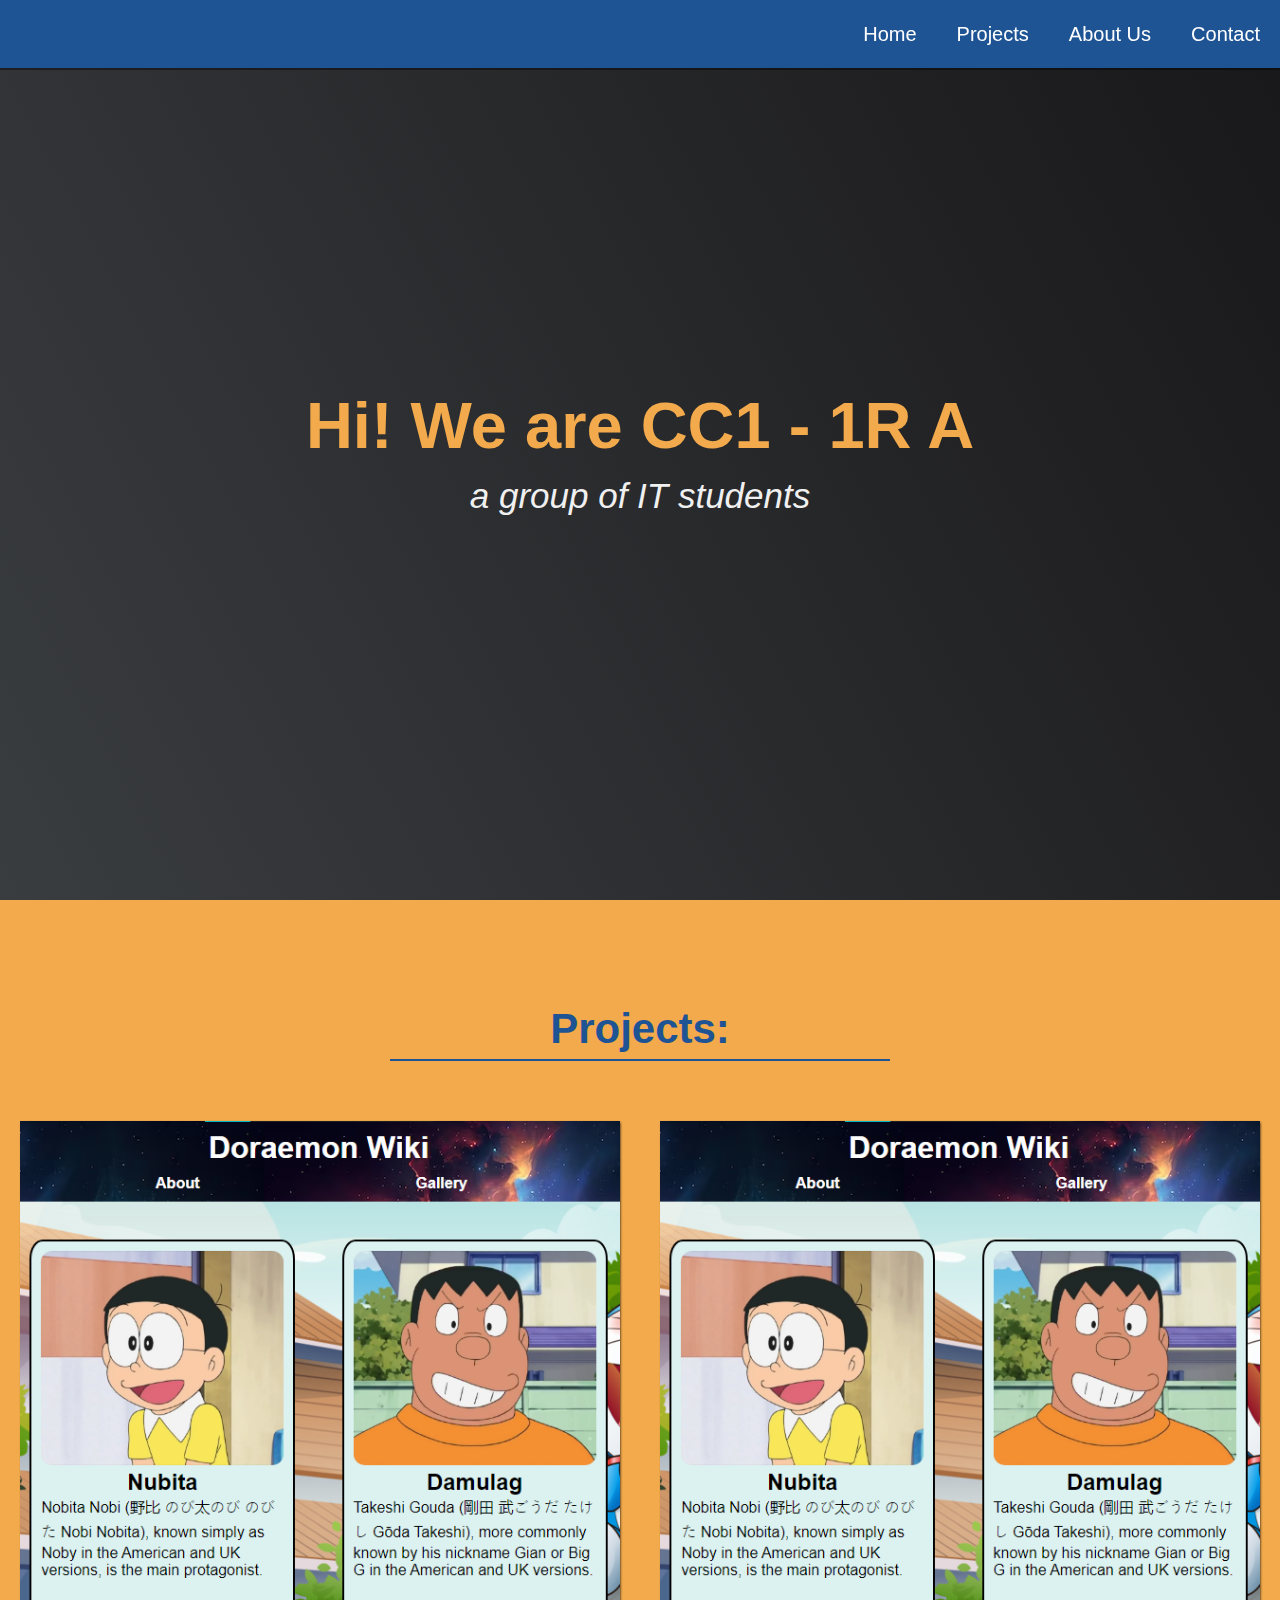
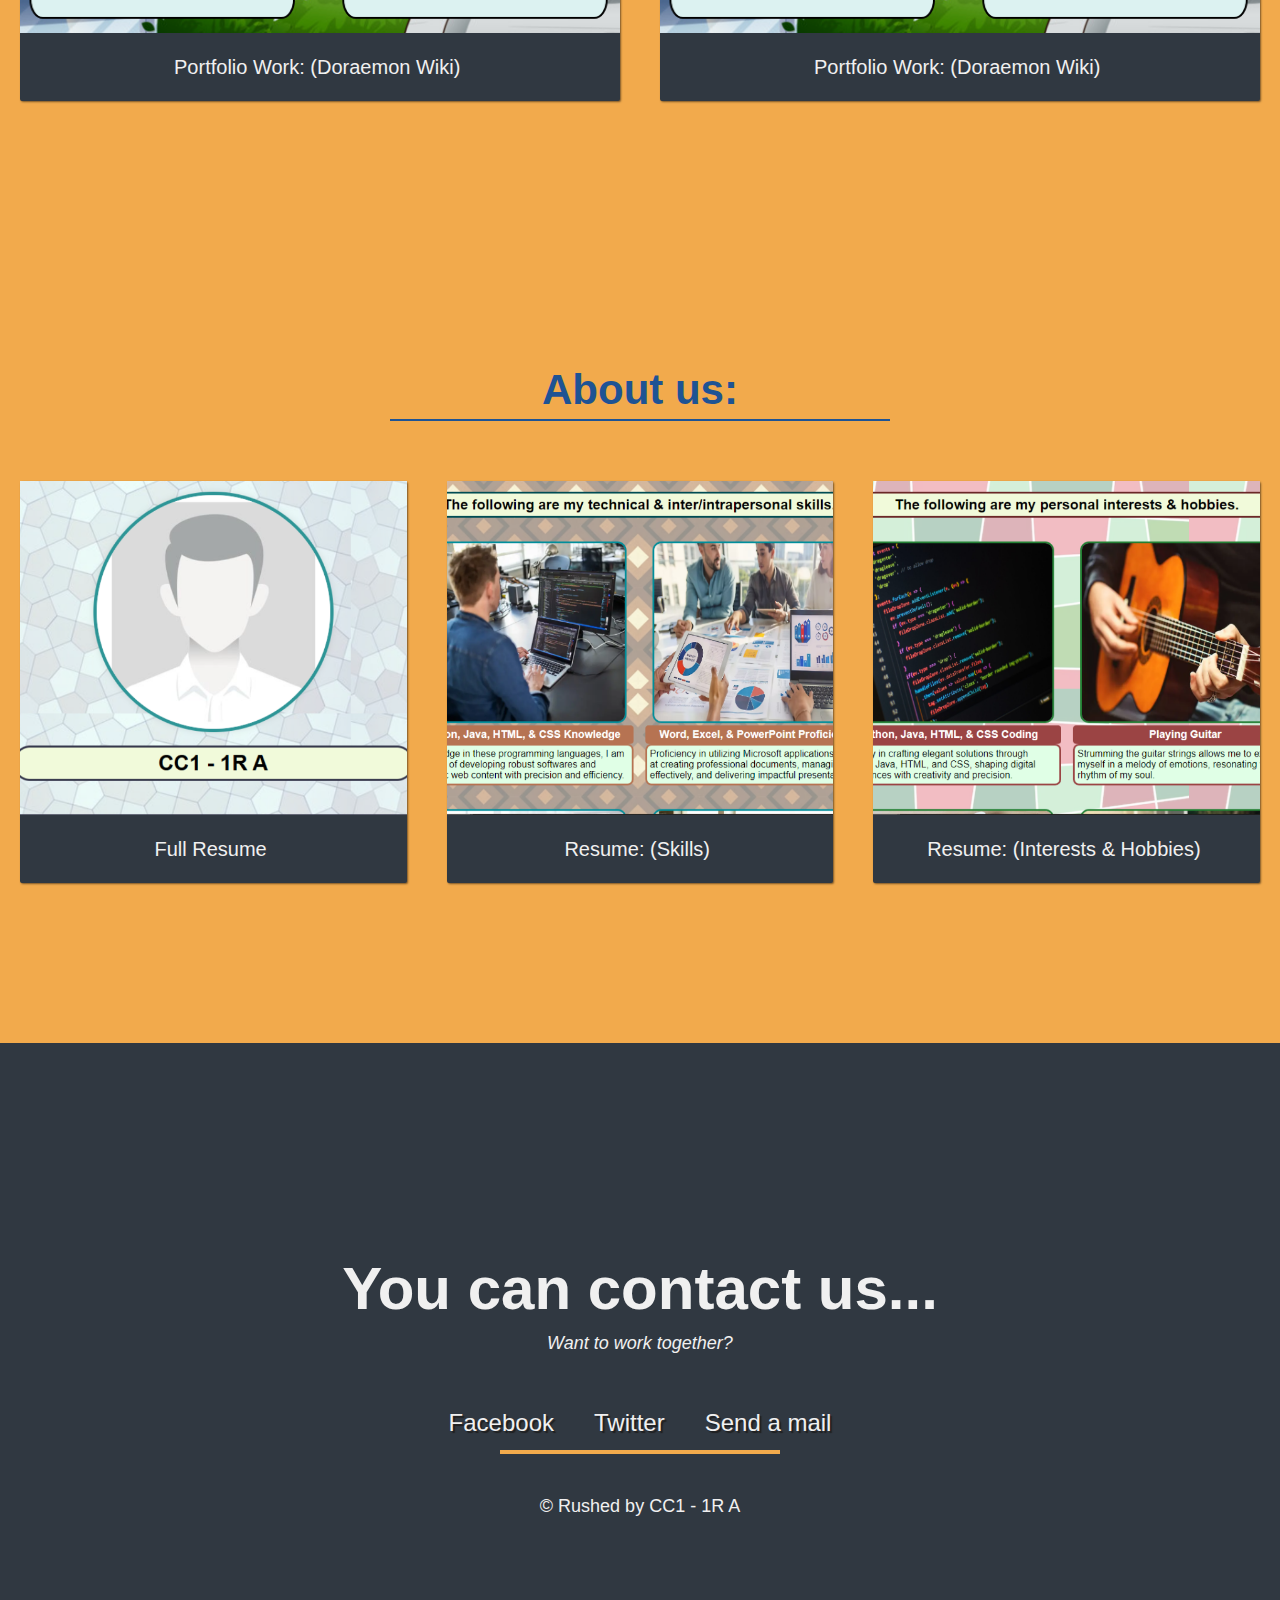
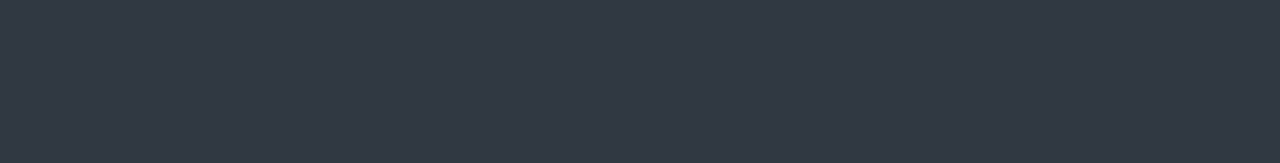
==== index.html @ 6fdb6f4a "Add files via upload" ====
<!DOCTYPE html>
<html>
  <head>
    <meta charset="UTF-8">
    <meta name="viewport" content="width=device-width, initial-scale=1.0">
    <link rel="stylesheet" href="styles.css" />
    <title>Online Portfolio</title>
  </head>
  <body>
    <nav id="navbar" class="nav">
      <ul class="nav-list">
        <li>
          <a href="#welcome-section">Home</a>
        </li>
        <li>
          <a href="#projects">Projects</a> 
        </li>
        <li>
          <a href="#aboutus">About Us</a> 
        </li>
        <li>
          <a href="#contact">Contact</a>
        </li>
      </ul>
      
    </nav>    

    <section id="welcome-section" class="welcome-section">
      <h1 class="intro">Hi! We are CC1 - 1R A</h1>
      <p>a group of IT students</p>
    </section>

    <section id="projects" class="projects-section">
      <h2 class="projects-section-header">Projects:</h2>
      <div class="projects-grid">
                       
        <a href="project/Wiki.html" target="_blank" class="project project-tile">
          <img
            class="project-image"
            src="images/flexbox.png"
            alt="project"
          />
          <p class="project-title">
            <span class="code">&lt;</span>
            Portfolio Work: (Doraemon Wiki)
            <span class="code">&#47;&gt;</span>
          </p>
        </a>
        <a href="project/Wiki.html" target="_blank" class="project project-tile">
          <img
            class="project-image"
            src="images/flexbox.png"
            alt="project"
          />
          <p class="project-title">
            <span class="code">&lt;</span>
            Portfolio Work: (Doraemon Wiki)
            <span class="code">&#47;&gt;</span>
          </p>
        </a>
      </div>
    </section>

        <section id="aboutus" class="projects-section">
          <h2 class="projects-section-header">About us:</h2>
          <div class="projects-grid">
            <a href="project/resume.html" target="_blank" class="project project-tile">
              <img
                class="project-image"
                src="images/resume.png"
                alt="project"
              />
                <p class="project-title">
                  <span class="code">&lt;</span>
                  Full Resume
                  <span class="code">&#47;&gt;</span>
                </p>
            </a>
            <a href="project/skills.html" target="_blank" class="project project-tile">
              <img
                class="project-image"
                src="images/skills.png"
                alt="project"
              />
              <p class="project-title">
                <span class="code">&lt;</span>
                 Resume: (Skills)
                <span class="code">&#47;&gt;</span>
              </p>
            </a>
    		<a href="project/interests-hobbies.html" target="_blank" class="project project-tile">
              <img
                class="project-image"
                src="images/hobby.png"
                alt="project"
              />
            <p class="project-title">
              <span class="code">&lt;</span>
              Resume: (Interests & Hobbies)
              <span class="code">&#47;&gt;</span>
            </p>
            </a>                
            
          </div>
        </section>

    <section id="contact" class="contact-section">
      <div class="contact-section-header">
        <h2>You can contact us...</h2>
        <p>Want to work together?</p>
      </div>
      <div class="contact-links">
        <a
          href="https://www.facebook.com/UCjaguars/"
          target="_blank"
          class="btn contact-details"
          >Facebook</a>
        <a
          href="https://twitter.com"
          target="_blank"
          class="btn contact-details"
          >Twitter</a>
        <a 
          href="https://mail.google.com/mail/u/0/#inbox?compose=new" 
          target="_blank"
          class="btn contact-details">Send a mail</a>
      </div>
    <footer>
      <p> &copy; Rushed by CC1 - 1R A</p>
    </footer>
    
    <script>
      // Function to scroll smoothly
      function scrollToSection(targetId) {
        const targetSection = document.getElementById(targetId);
        if (targetSection) {
          targetSection.scrollIntoView({ behavior: 'smooth' });
        }
      }

      document.querySelectorAll('.nav-list a').forEach(link => {
        link.addEventListener('click', function(event) {
          event.preventDefault();
          const targetId = this.getAttribute('href').substring(1); 
          scrollToSection(targetId);
        });
      });

      // Theme toggle button functionality
      const themeToggle = document.getElementById('theme-toggle');
      const root = document.documentElement;

      themeToggle.addEventListener('click', function() {
          const blueRed = generateRandomColor();
          const red = blueRed.red;
          const green = blueRed.green;
          const blue = blueRed.blue;
          const blueColor = `rgb(${red},${green},${blue})`;

          const redRed = generateRandomColor();
          const red2 = redRed.red;
          const green2 = redRed.green;
          const blue2 = redRed.blue;
          const redColor = `rgb(${red2},${green2},${blue2})`;

          root.style.setProperty('--main-blue', blueColor);
          root.style.setProperty('--main-red', redColor);
      });

      function generateRandomColor() {
          const red = Math.floor(Math.random() * 256); 
          const green = Math.floor(Math.random() * 256); 
          const blue = Math.floor(Math.random() * 256); 
          return { red, green, blue };
      }
    </script>
  </body>
</html>
---- styles.css ----
:root {
  --main-white: #f0f0f0;
  --main-red: #F2AA4CFF;
  --main-blue: #1e5394;
  --main-gray: #303841;
}

* {
  margin: 0;
  padding: 0;
}

*,
*::before,
*::after {
  box-sizing: inherit;
}

html {
  box-sizing: border-box;
  font-size: 62.5%;
}

@media (max-width: 75em) {
  html {
      font-size: 60%;
  }
}

@media (max-width: 61.25em) {
  html {
      font-size: 58%;
  }
}

@media (max-width: 28.75em) {
  html {
      font-size: 55%;
  }
}

body {
  font-family: 'Poppins', sans-serif;
  font-size: 1.8rem;
  font-weight: 400;
  line-height: 1.4;
  color: var(--main-white);
  overflow-x: hidden;

}

.intro {
  font-size: 65px;
  color: var(--main-red);
}

.welcome-section>p {
  font-size: 35px;
  font-weight: 200;
  font-style: italic;
}

.projects-section>h2{
  color: var(--main-blue);
}

h1,
h2 {
  font-family: 'Raleway', sans-serif;
  font-weight: 700;
  text-align: center;
}

h1 {
  font-size: 6rem;
}

h2 {
  font-size: 4.2rem;
}

ul {
  list-style: none;
}

a {
  text-decoration: none;
  color: var(--main-white);
}

img {
  display: block;
  width: 100%;
}

.nav {
  display: flex;
  justify-content: flex-end;
  position: fixed;
  top: 0;
  left: 0;
  width: 100%;
  background: var(--main-blue);
  box-shadow: 0 2px 0 rgba(0, 0, 0, 0.4);
  z-index: 10;
}

.nav-list {
  display: flex;
}

@media (max-width: 28.75em) {
  .nav {
    justify-content: center;
  }
  .nav-list {
    margin: 0;
    padding: 0;
  }
  .nav-list a {
    padding: 1.5rem 1rem;
  }
}

.nav-list a {
  display: block;
  font-size: 2rem;
  padding: 2rem;
  color: white;
}

.nav-list a:hover {
  background: var(--main-red);
  color: black;
}

#theme-toggle {
  border: none;
  padding-left: 10px;
  padding-right: 10px;
  background: var(--main-red);
  cursor: pointer;
  font-size: 1.7rem;
  color: black;
  display: flex;
  flex-direction: column;
  justify-content: center;
  align-items: center;
}

#theme-toggle:hover {
  background: var(--main-red);
}

.welcome-section {
  display: flex;
  flex-direction: column;
  justify-content: center;
  align-items: center;
  width: 100%;
  height: 100vh;
  background-color: #000;
  background-image: linear-gradient(62deg, #3a3d40 0%, #181719 100%);
}

.projects-section {
  text-align: center;
  padding: 10rem 2rem;
  background: var(--main-red);
}

.projects-section-header {
  max-width: 500px;
  margin: 0 auto 6rem auto;
  border-bottom: 0.2rem solid var(--main-blue);
}

@media (max-width: 28.75em) {
  .projects-section-header {
      font-size: 4rem;
  }
}

.projects-grid {
  display: grid;
  grid-template-columns: repeat(auto-fit, minmax(320px, 1fr));
  grid-gap: 4rem;
  width: 100%;
  max-width: 1280px;
  margin: 0 auto;
  margin-bottom: 6rem;
}

@media (max-width: 30.625em) {
  .projects-section {
      padding: 6rem 1rem;
  }
  .projects-grid {
      grid-template-columns: 1fr;
  }
}

.project {
  background: var(--main-gray);
  box-shadow: 1px 1px 2px rgba(0, 0, 0, 0.5);
  border-radius: 2px;
}

.code {
  color: var(--main-gray);
  transition: color 0.3s ease-out;
}

.project:hover .code {
  color: #ff7f50;
}

.project-title {
  font-size: 2rem;
  padding: 2rem 0.5rem;
}

.btn {
  display: inline-block;
  padding: 1rem 2rem;
  border-radius: 2px;
}

.btn-show-all {
  font-size: 2rem;
  background: var(--main-gray);
  transition: background 0.3s ease-out;
}

.btn-show-all:hover {
  background: var(--main-red);
}

.btn-show-all:hover>i {
  transform: translateX(2px);
}

.btn-show-all>i {
  margin-left: 10px;
  transform: translateX(0);
  transition: transform 0.3s ease-out;
}

.contact-section {
  display: flex;
  flex-direction: column;
  justify-content: center;
  align-items: center;
  text-align: center;
  width: 100%;
  height: 80vh;
  padding: 0 2rem;
  background: var(--main-gray);
}

.contact-section-header>h2 {
  font-size: 6rem;
}

@media (max-width: 28.75em) {
  .contact-section-header>h2 {
      font-size: 4rem;
  }
}

.contact-section-header>p {
  font-style: italic;
}

.contact-links {
  display: flex;
  justify-content: center;
  width: 100%;
  max-width: 980px;
  margin-top: 4rem;
  flex-wrap: wrap;
}

.contact-details {
  font-size: 2.4rem;
  text-shadow: 2px 2px 1px #1f1f1f;
  transition: transform 0.3s ease-out;
}

.contact-details:hover {
  transform: translateY(8px);
}

footer {
  font-weight: 300;
  display: flex;
  justify-content: space-evenly;
  padding: 2rem;
  background: var(--main-gray);
  border-top: 4px solid var(--main-red);
}

footer>p {
  margin: 2rem;
}

footer i {
  vertical-align: middle;
}

@media only screen and (max-width: 900px) {
  .intro {
    font-size: 5.5rem;
  }
  .welcome-section>p {
    font-size: 3.7rem;
  }
  .contact-section-header>h2 {
    font-size: 4.7rem;
  }
}

@media only screen and (max-width: 480px) {
  .intro {
    font-size: 4.7rem;
  }
  .welcome-section>p {
    font-size: 3rem;
  }
  .contact-section-header>h2 {
    font-size: 4rem;
  }
}

@media (max-width: 100px) {
  footer {
      flex-direction: column;
      text-align: center;
  }
}

@media only screen and (orientation: landscape) and (max-width: 768px) {
  .intro {
    font-size: 4.7rem;
  }
  .welcome-section>p {
    font-size: 3rem;
  }
  .contact-section-header>h2 {
    font-size: 4.5rem;
  }
  .projects-grid {
    display: flex;
    flex-wrap: wrap;
    justify-content: center;
    grid-gap: 2rem; 
  }
  .project {
    max-width: calc(50% - 1rem);
  }
}
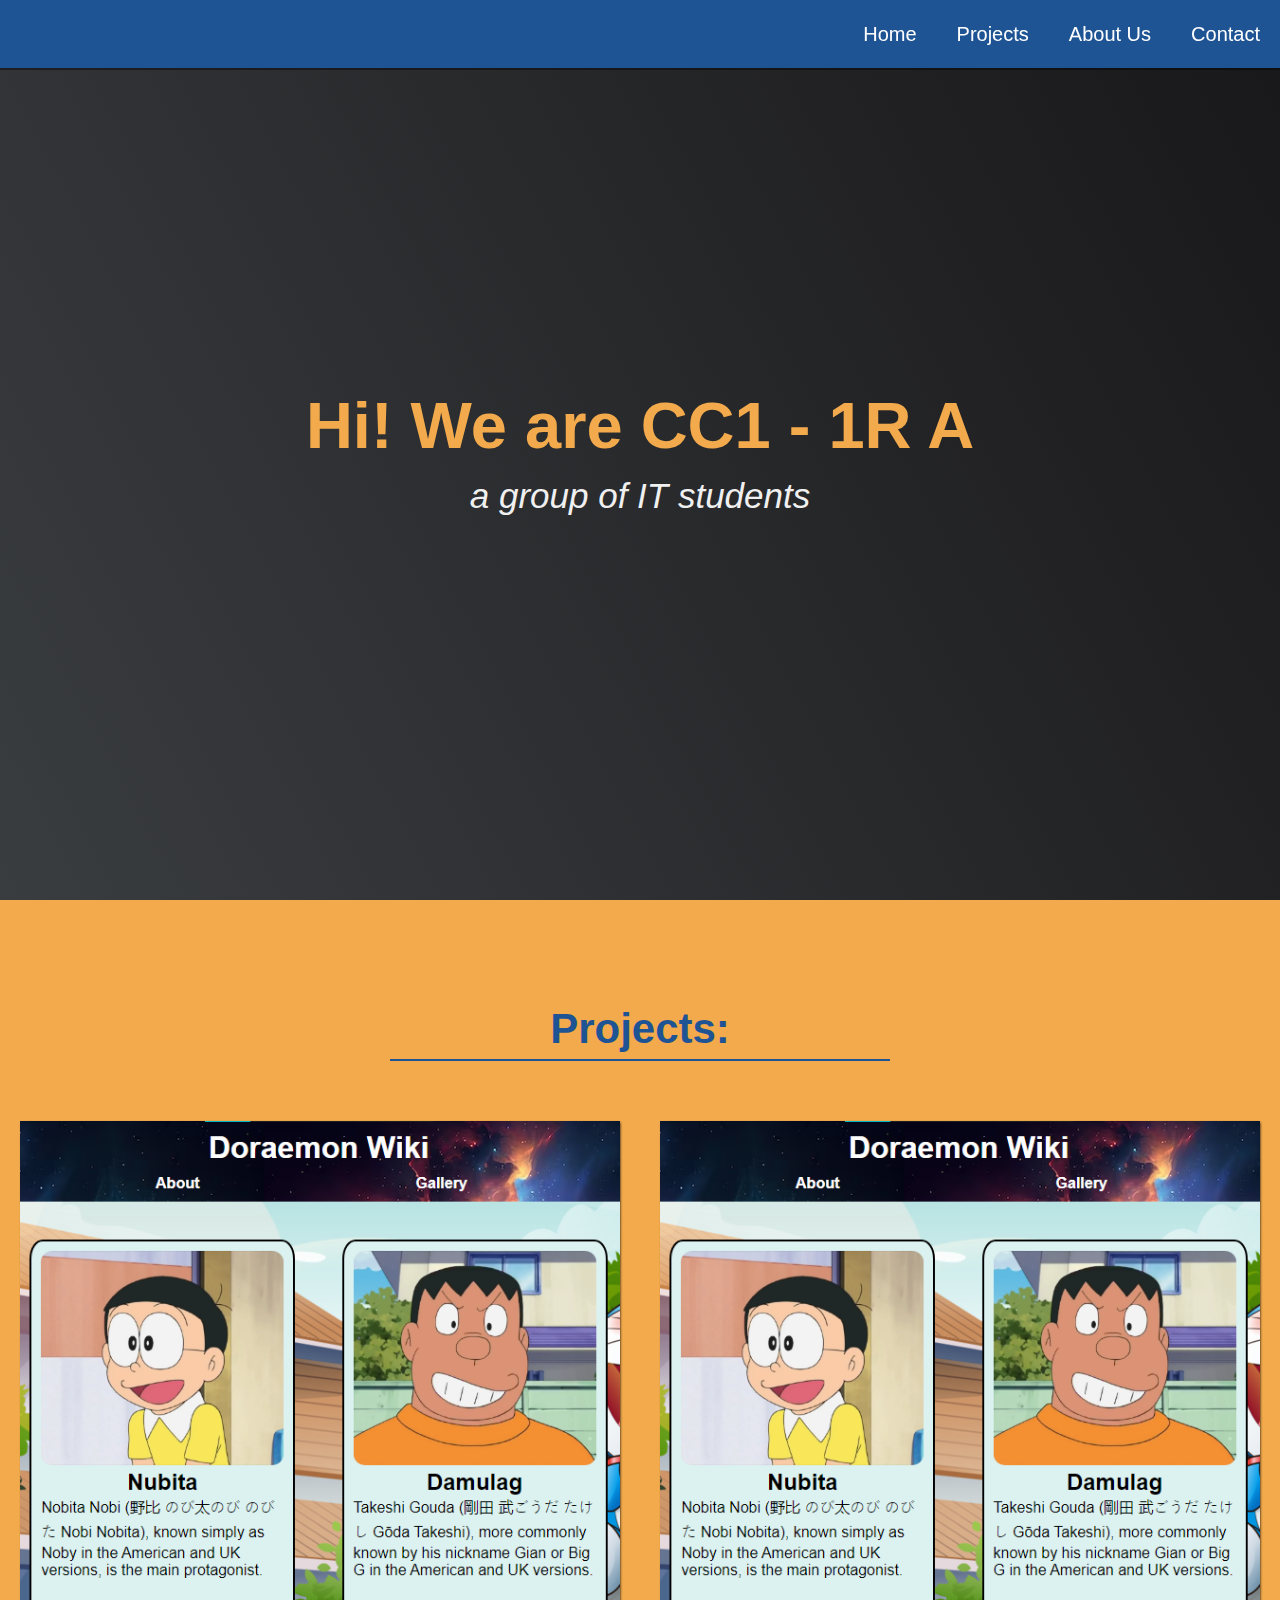
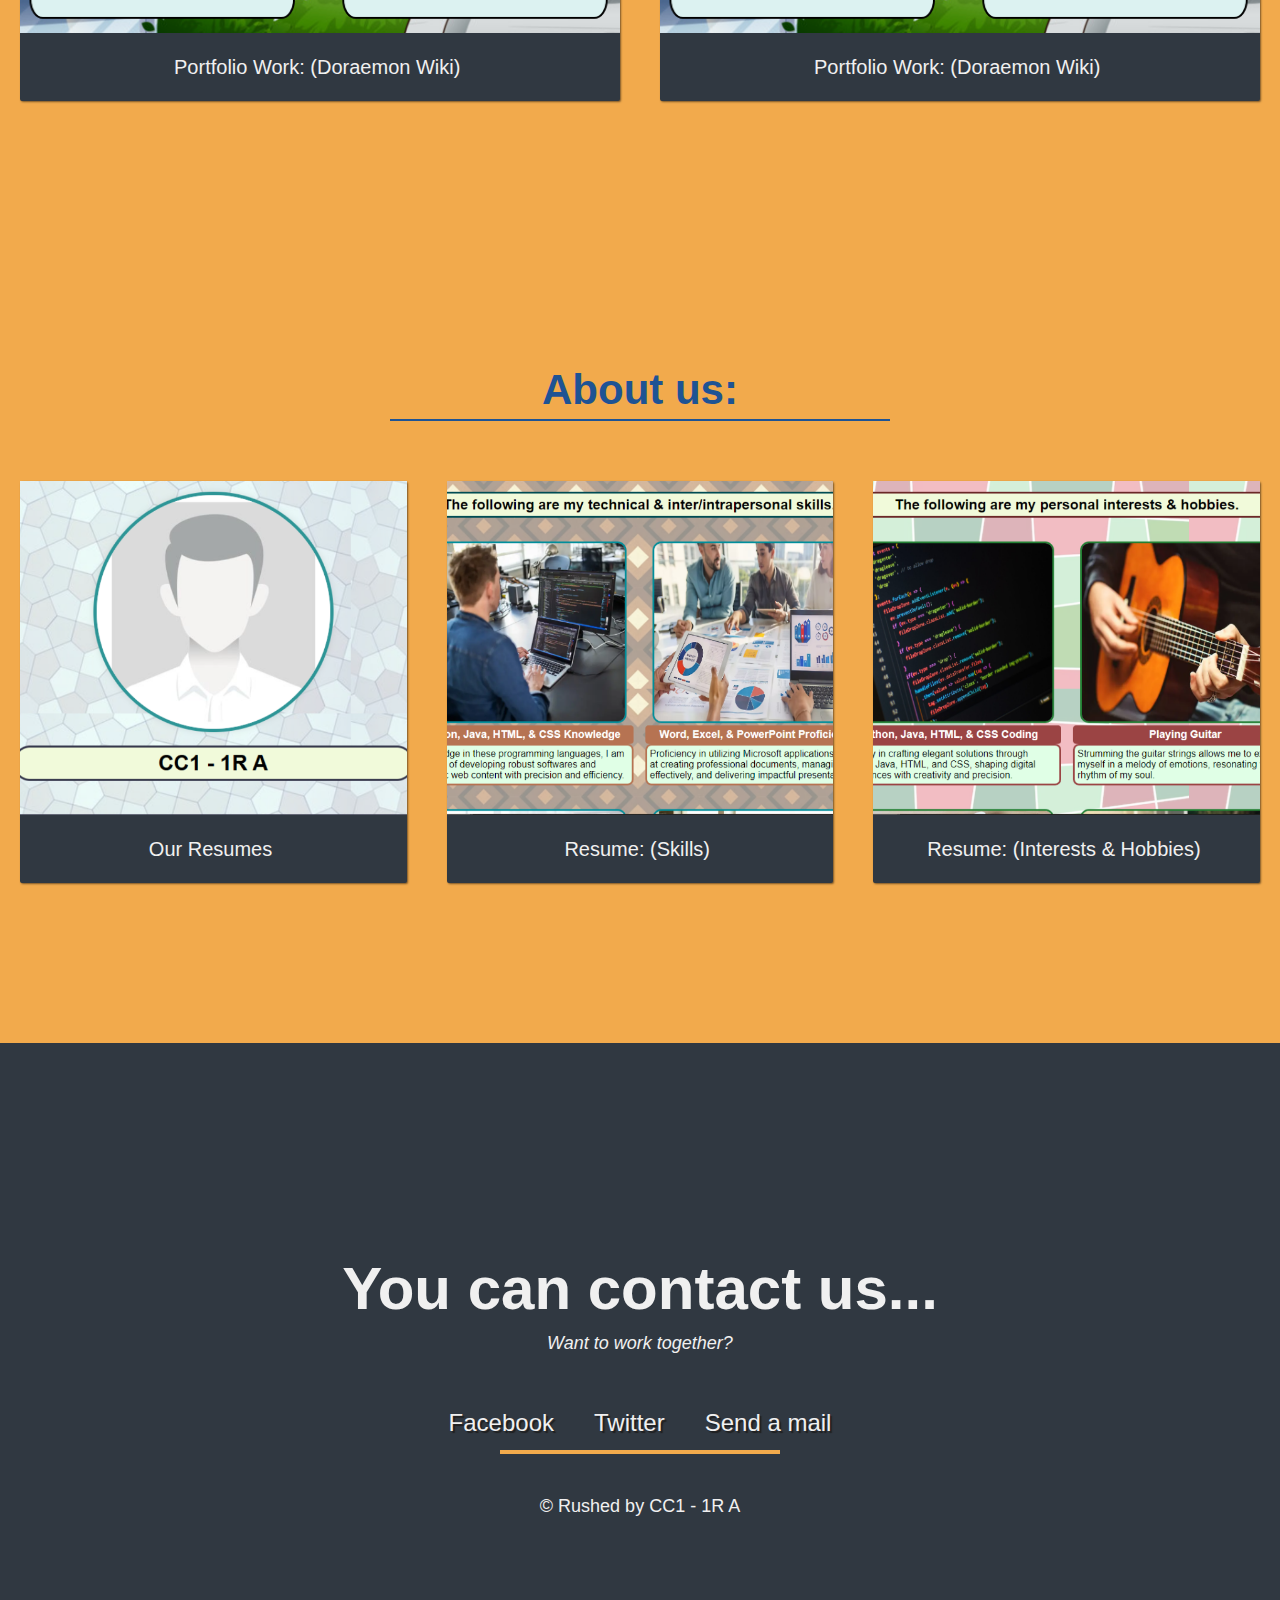
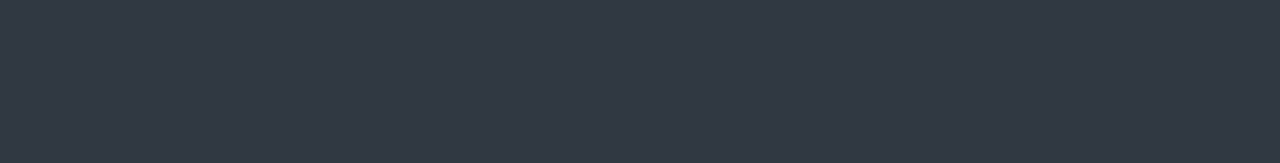
==== commit 27ffa369: "index.html" ====
--- a/index.html
+++ b/index.html
@@ -72,7 +72,7 @@
               />
                 <p class="project-title">
                   <span class="code">&lt;</span>
-                  Full Resume
+                  Our Resumes
                   <span class="code">&#47;&gt;</span>
                 </p>
             </a>
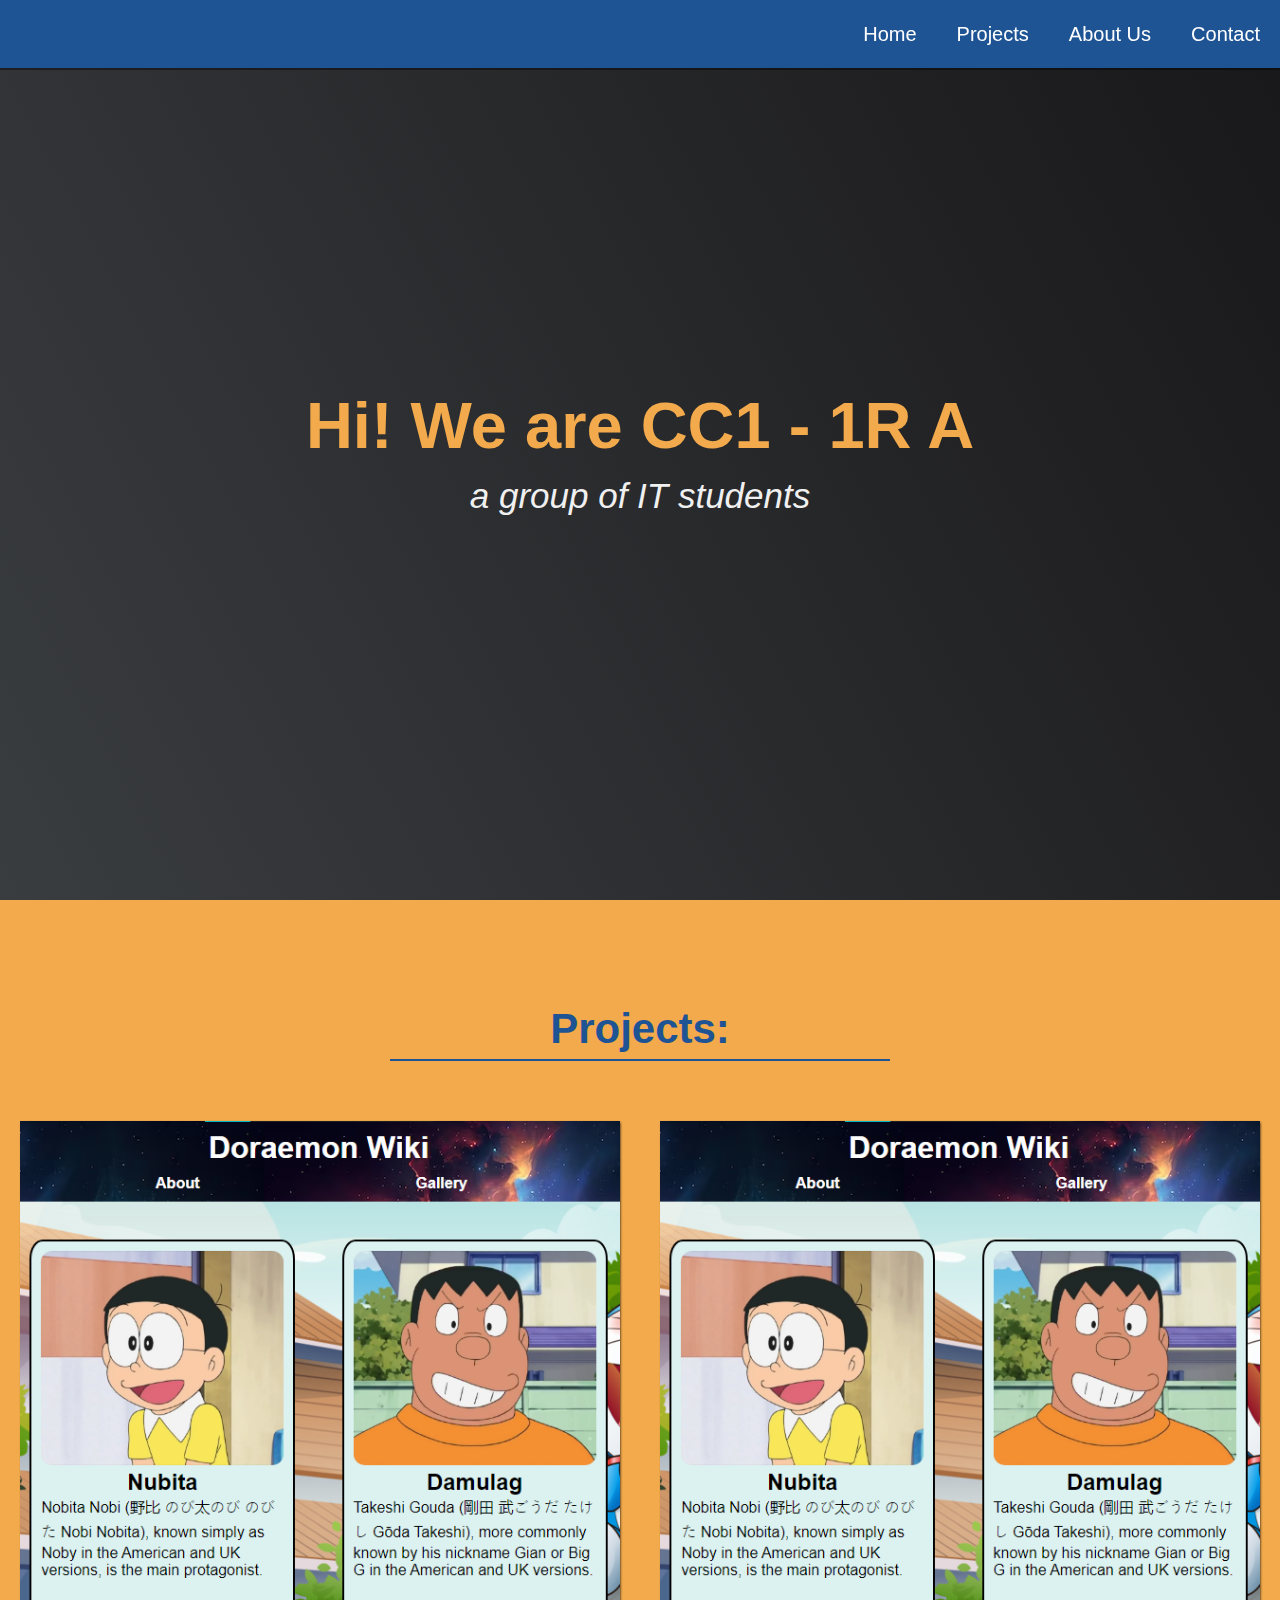
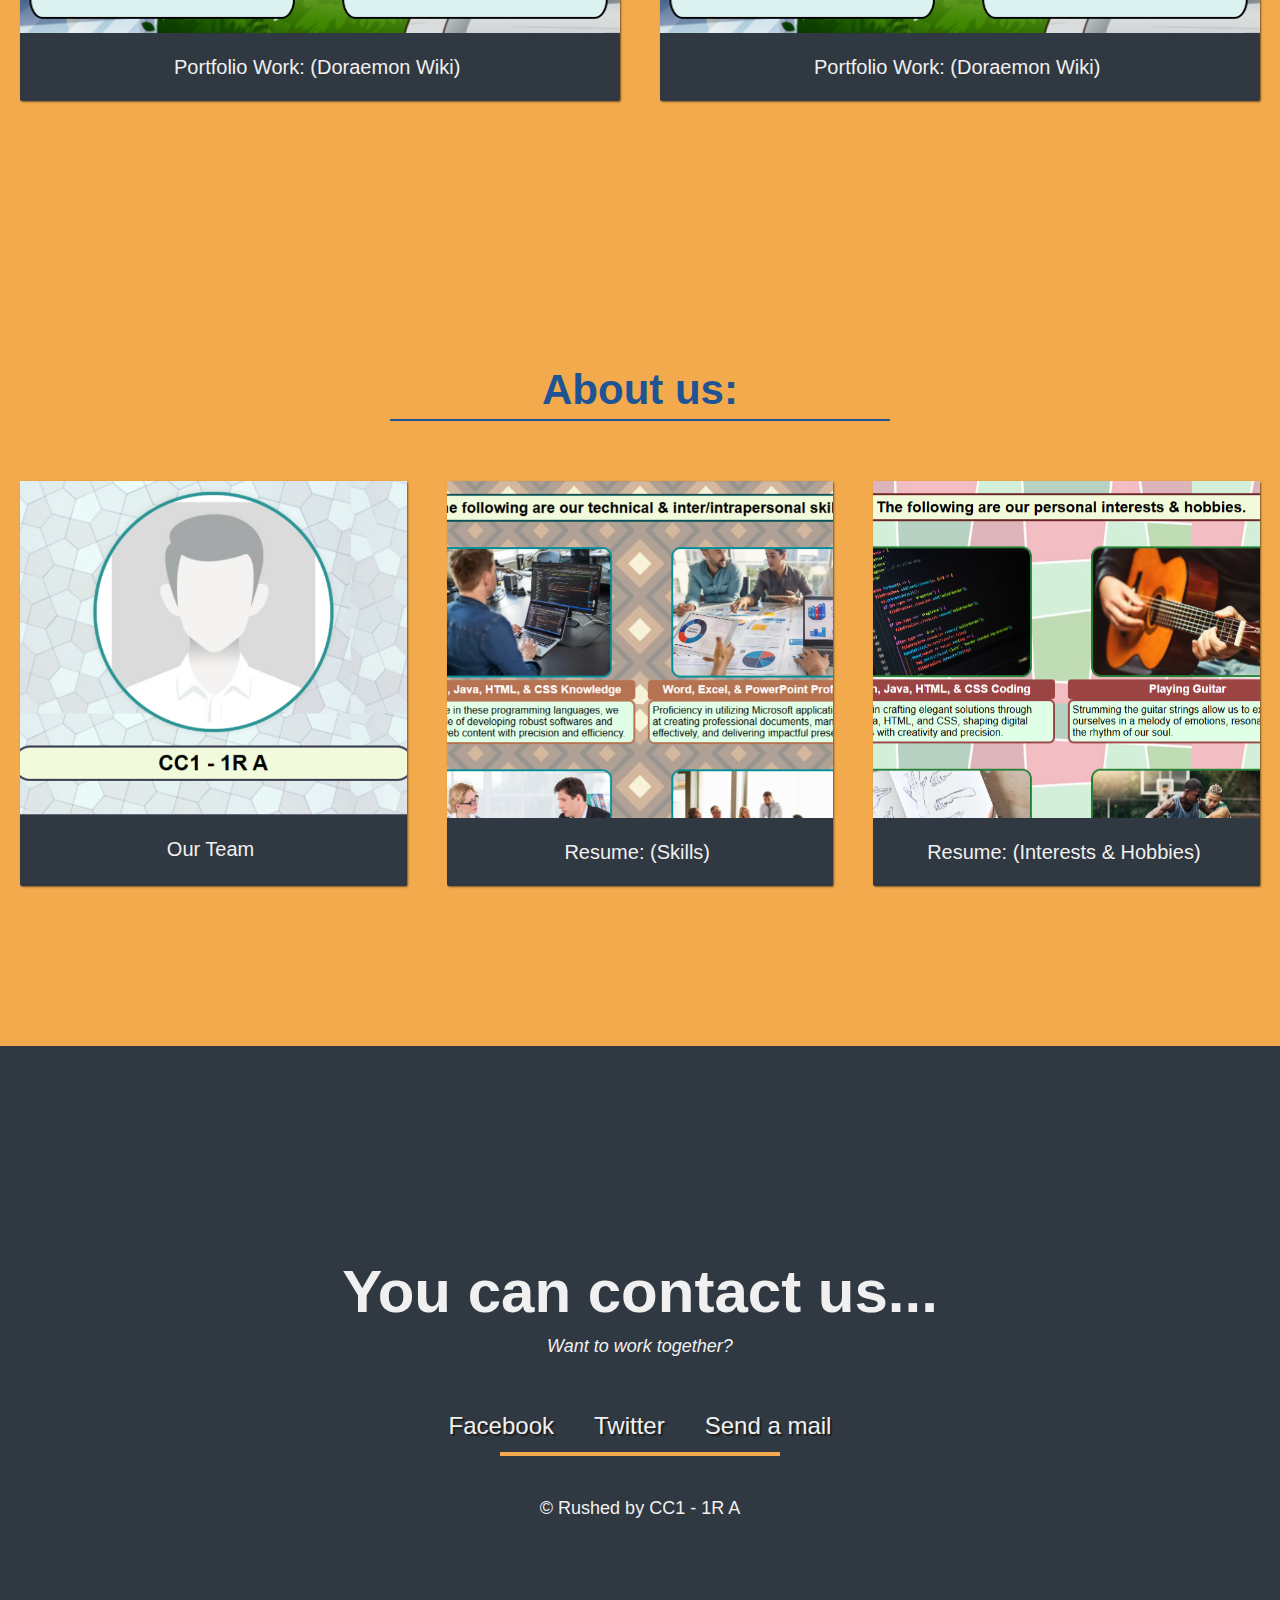
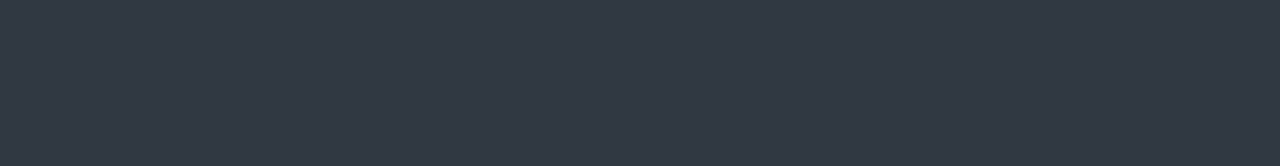
==== commit 1289fddd: "Update index.html" ====
--- a/index.html
+++ b/index.html
@@ -72,7 +72,7 @@
               />
                 <p class="project-title">
                   <span class="code">&lt;</span>
-                  Our Resumes
+                  Our Team
                   <span class="code">&#47;&gt;</span>
                 </p>
             </a>
